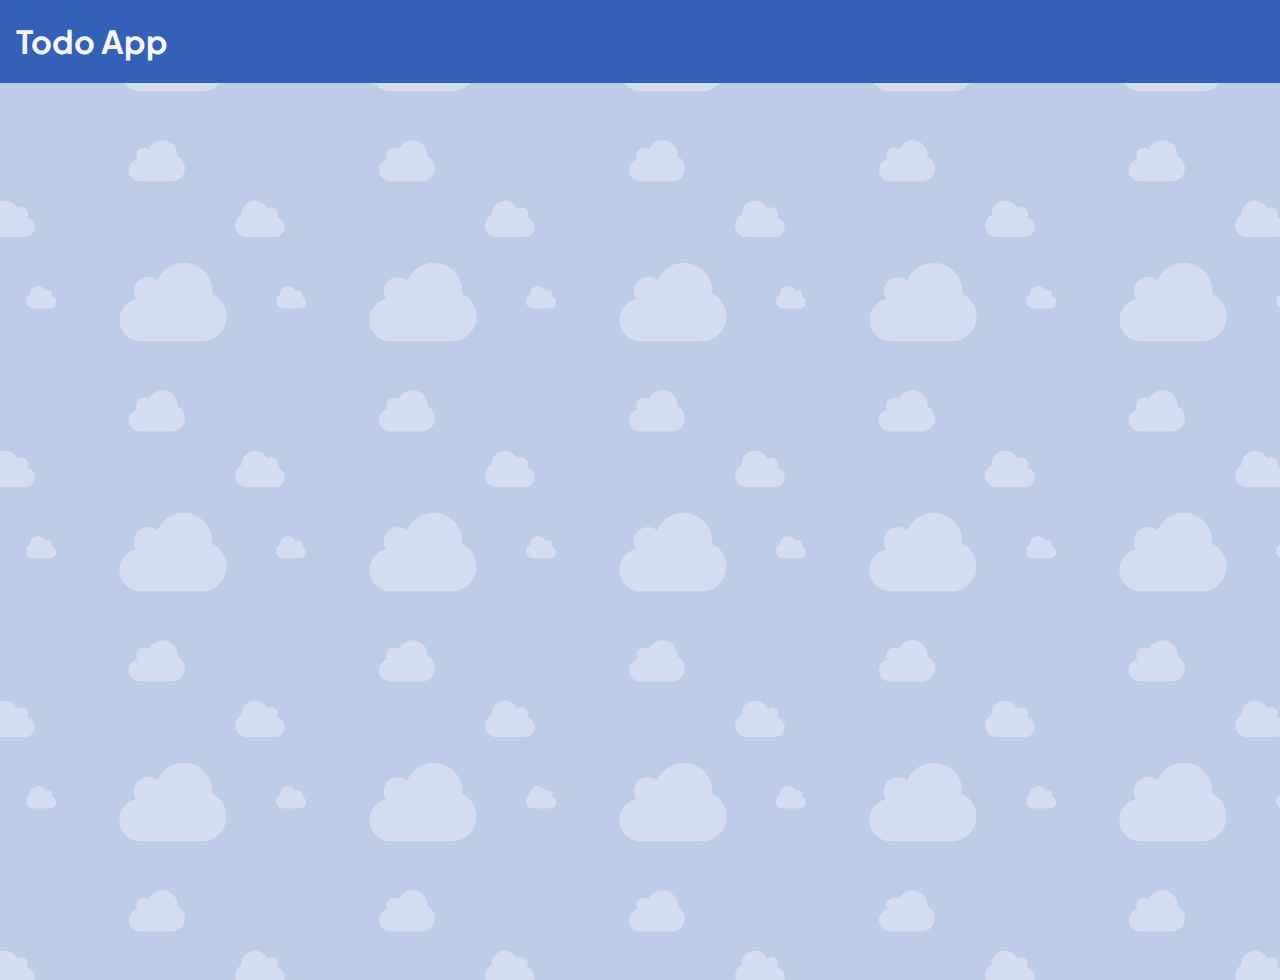
==== index.html @ d1610c2a "update" ====
<!DOCTYPE html>
<html lang="en">
<head>
  <meta charset="UTF-8">
  <meta http-equiv="X-UA-Compatible" content="IE=edge">
  <meta name="viewport" content="width=device-width, initial-scale=1.0">
  <title>To Do Application</title>
  <link rel="stylesheet" href="./style.css">
</head>
<body>

    <header class="header">
        <h1>Todo App</h1>
    </header>
    
    <div id="card-container">

    </div>

    <button id="add-card" >

    </button>

</body>
<script src="./model.js"></script>
<script src="./script.js"></script>
</html>
---- style.css ----
@import url('https://fonts.googleapis.com/css2?family=Plus+Jakarta+Sans:ital,wght@0,300;0,500;0,600;0,700;1,300&display=swap');


html,
body {
    margin: 0px;
    padding: 0px;
    height: 100%;
    width: 100%;
    font-family: 'Plus Jakarta Sans', sans-serif;
}

.header {
    position: fixed;
    top: 0px;
    /* border-radius: 0px 0px 8px 8px; */
    width: 100%;
    background-color: rgb(50, 97, 183);
    color: whitesmoke;
    padding-left: 16px;
}

#card-container {
    padding-top: 80px;
    background-image: url(./assets/tile_background.png);
    height: 100%;
    overflow: auto;
}

.card {
    border-radius: 16px;
    margin: 16px;
    padding: 8px;
    box-shadow: -11px 2px 14px -5px rgba(0, 0, 0, 0.82);
    -webkit-box-shadow: -11px 9px 14px -5px rgba(0, 0, 0, 0.82);
    -moz-box-shadow: -11px 9px 14px -5px rgba(0, 0, 0, 0.82);    
}

.card p:first-letter{
    text-transform: uppercase;
}


.tags{
    display: inline-block;
    margin: 8px;
    padding: 8px;
    background-color: rgba(0, 0, 0, 0.377);
    color: white;
    border-radius: 16px;
}

.trash-btn{
    background-image: url(./assets/trash-can-solid.svg);
    background-size: contain;
    background-repeat: no-repeat;
    width: 24px;
    height: 24px;
    border: none;
    background-color: transparent;
}

.done-btn{
    float: right;
    margin-right: 32px;
    background-image: url(./assets/circle-check-solid.svg);
    background-size: contain;
    background-repeat: no-repeat;
    width: 32px;
    height: 32px;
    border: none;
    background-color: transparent;
}

#add-card{
    position: fixed;
    bottom: 16px;
    right: 16px;
    background-image: url(./assets/circle-plus-solid.svg);
    background-size: contain;
    background-repeat: no-repeat;
    width: 36px;
    height: 36px;
    border: none;
    background-color: transparent;
    
}

.div-sep{
    height: 2px;
    margin-bottom: 8px;
}

.tags:hover{
    background-color: rgba(8, 3, 3, 0.537);
}

@media screen and (min-width: 750px) {
    #card-container {
        display: grid;
        grid-template-columns: repeat(3, 1fr);
    }

    .card{
        height: fit-content;
    }

    #add-card{
        height: 52px;
        width: 52px;
    }

    .done-btn{
        margin: 4px;
    }

    .trash-btn{
        margin: 4px;
    }

    button{
        cursor: pointer;
    }
    
}
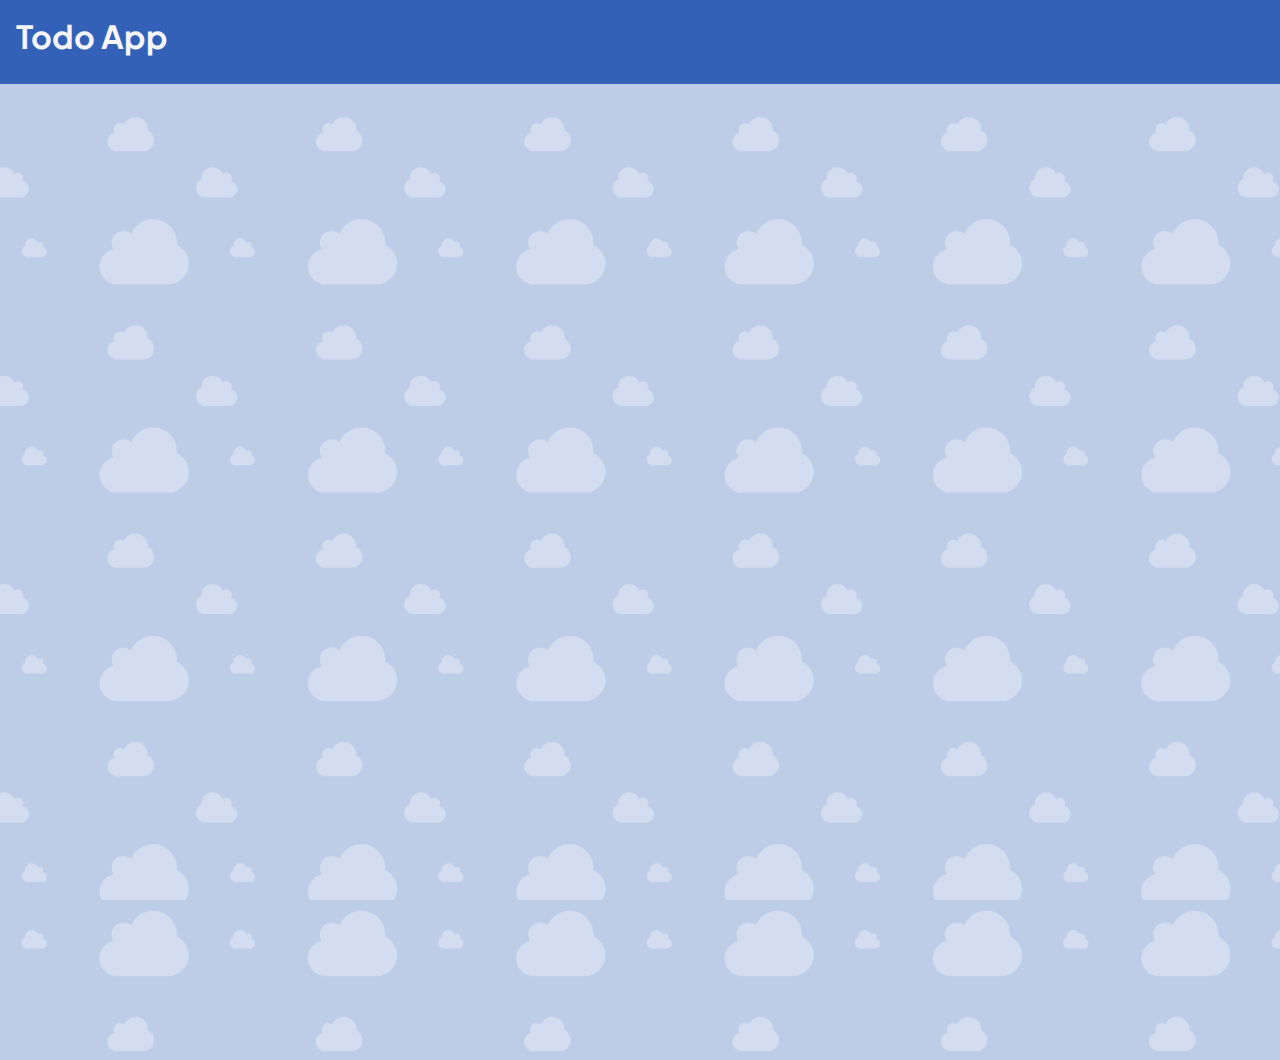
==== commit e298d084: "upload" ====
--- a/index.html
+++ b/index.html
@@ -10,7 +10,9 @@
 <body>
 
     <header class="header">
-        <h1>Todo App</h1>
+        <strong class="header-title">Todo App</strong>
+        <button class="header-btn-up"></button>
+
     </header>
     
     <div id="card-container">
--- a/style.css
+++ b/style.css
@@ -8,6 +8,29 @@
     height: 100%;
     width: 100%;
     font-family: 'Plus Jakarta Sans', sans-serif;
+    background-image: url(./assets/tile_background.png);
+    background-size: cover;
+}
+
+.header-title{
+    font-size: xx-large;
+    display: inline-block;
+    padding: 16px;
+}
+
+.header-btn-up{
+    float: right;
+    margin: 24px;
+    background-image: url(./assets/reloading.svg);
+    height: 36px;
+    width: 36px;
+    background-color: transparent;
+    border: none;
+    background-size: contain;
+}
+
+p {
+    color: #313131;
 }
 
 .header {
@@ -17,14 +40,13 @@
     width: 100%;
     background-color: rgb(50, 97, 183);
     color: whitesmoke;
-    padding-left: 16px;
 }
 
 #card-container {
-    padding-top: 80px;
-    background-image: url(./assets/tile_background.png);
+    padding-top: 90px;
+    padding-bottom: 70px;
     height: 100%;
-    overflow: auto;
+    scroll-behavior:smooth;
 }
 
 .card {
@@ -52,6 +74,8 @@
 
 .trash-btn{
     background-image: url(./assets/trash-can-solid.svg);
+    margin-left: 32px;
+    bottom: 8px;
     background-size: contain;
     background-repeat: no-repeat;
     width: 24px;
@@ -75,12 +99,12 @@
 #add-card{
     position: fixed;
     bottom: 16px;
-    right: 16px;
+    right: 45%;
     background-image: url(./assets/circle-plus-solid.svg);
     background-size: contain;
     background-repeat: no-repeat;
-    width: 36px;
-    height: 36px;
+    width: 42px;
+    height: 42px;
     border: none;
     background-color: transparent;
     
@@ -121,5 +145,19 @@
     button{
         cursor: pointer;
     }
+
+    #add-card{
+        position: fixed;
+        bottom: 16px;
+        right: 16px;
+        background-image: url(./assets/circle-plus-solid.svg);
+        background-size: contain;
+        background-repeat: no-repeat;
+        width: 36px;
+        height: 36px;
+        border: none;
+        background-color: transparent;
+        
+    }
     
 }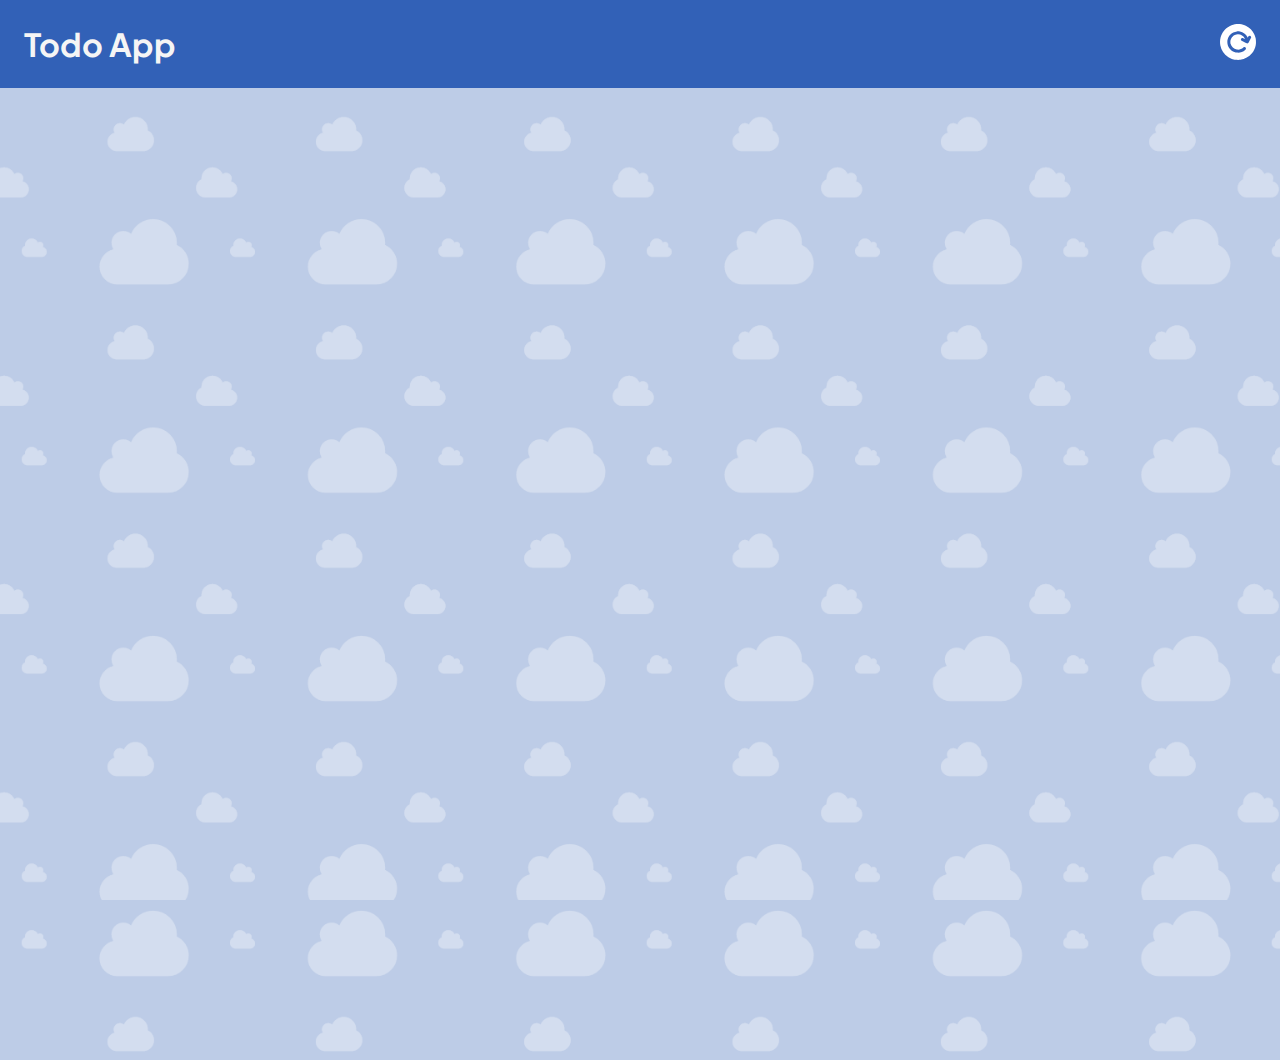
==== commit fab9f74f: "update" ====
--- a/index.html
+++ b/index.html
@@ -11,8 +11,8 @@
 
     <header class="header">
         <strong class="header-title">Todo App</strong>
-        <button class="header-btn-up"></button>
-
+        <img id="loader" style="display: none;" src="./assets/loader.gif" width="30px" alt="">
+        <button id="refresh-btn" onclick="loadApp()"></button>
     </header>
     
     <div id="card-container">
@@ -25,5 +25,5 @@
 
 </body>
 <script src="./model.js"></script>
-<script src="./script.js"></script>
-</html>+<script src="./main.js"></script>
+</html> 
--- a/style.css
+++ b/style.css
@@ -12,13 +12,14 @@
     background-size: cover;
 }
 
+
 .header-title{
     font-size: xx-large;
     display: inline-block;
-    padding: 16px;
+    margin: 24px;
 }
 
-.header-btn-up{
+#refresh-btn{
     float: right;
     margin: 24px;
     background-image: url(./assets/reloading.svg);
@@ -27,6 +28,14 @@
     background-color: transparent;
     border: none;
     background-size: contain;
+    filter:  brightness(0) invert(1);
+}
+
+#loader{
+    float: right;
+    margin: 24px;
+    height: 36px;
+    width: 36px;
 }
 
 p {
@@ -40,6 +49,7 @@
     width: 100%;
     background-color: rgb(50, 97, 183);
     color: whitesmoke;
+    min-height: 84px;
 }
 
 #card-container {
@@ -99,7 +109,7 @@
 #add-card{
     position: fixed;
     bottom: 16px;
-    right: 45%;
+    right: 16px;
     background-image: url(./assets/circle-plus-solid.svg);
     background-size: contain;
     background-repeat: no-repeat;
@@ -129,9 +139,10 @@
         height: fit-content;
     }
 
-    #add-card{
-        height: 52px;
-        width: 52px;
+  #add-card{
+        height: 60px !important;
+        width: 60px !important;
+        background-size: contain;
     }
 
     .done-btn{
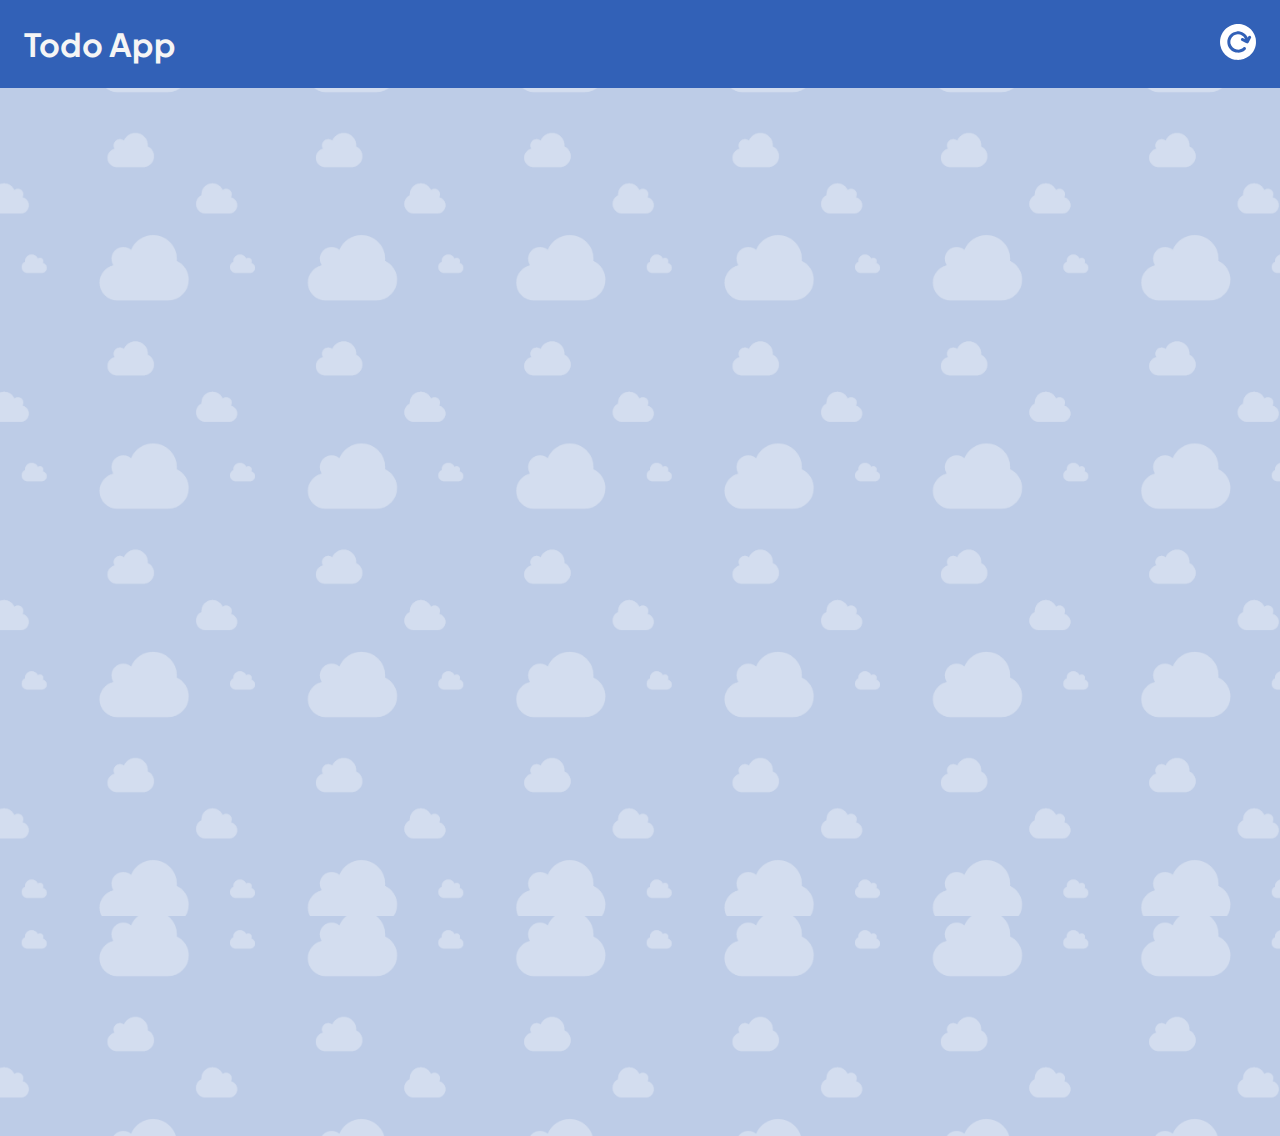
==== commit 3ac714d4: "upload" ====
--- a/index.html
+++ b/index.html
@@ -14,6 +14,12 @@
         <img id="loader" style="display: none;" src="./assets/loader.gif" width="30px" alt="">
         <button id="refresh-btn" onclick="loadApp()"></button>
     </header>
+    <div id="message-confirm"></div>
+      <div id="message-container">
+        <p>Sei sicuro di voler procedere?</p>
+        <button onclick="hideCallback()">no</button>
+        <button onclick="">si</button>
+      </div>
     
     <div id="card-container">
 
--- a/style.css
+++ b/style.css
@@ -13,13 +13,13 @@
 }
 
 
-.header-title{
+.header-title {
     font-size: xx-large;
     display: inline-block;
     margin: 24px;
 }
 
-#refresh-btn{
+#refresh-btn {
     float: right;
     margin: 24px;
     background-image: url(./assets/reloading.svg);
@@ -28,10 +28,10 @@
     background-color: transparent;
     border: none;
     background-size: contain;
-    filter:  brightness(0) invert(1);
-}
-
-#loader{
+    filter: brightness(0) invert(1);
+}
+
+#loader {
     float: right;
     margin: 24px;
     height: 36px;
@@ -50,14 +50,42 @@
     background-color: rgb(50, 97, 183);
     color: whitesmoke;
     min-height: 84px;
+    z-index: 3;
 }
 
 #card-container {
-    padding-top: 90px;
-    padding-bottom: 70px;
+    padding-top: 90px !important;
+    padding-bottom: 70px !important;
     height: 100%;
-    scroll-behavior:smooth;
-}
+    scroll-behavior: smooth;
+}
+
+.show-bg {
+    background-color: #31313175;
+    position: fixed;
+    width: 100%;
+    height: 100%;
+    z-index: 1;
+}
+
+.show-msg {
+    width: fit-content;
+    text-align: center;
+    background-color: rgb(50, 97, 183);
+    padding: 30px;
+    position: absolute;
+    left: 50%;
+    top: 50%;
+    -webkit-transform: translate(-50%, -50%);
+    transform: translate(-50%, -50%);
+    z-index: 2;
+}
+
+.hide{
+    display: none;
+}
+
+
 
 .card {
     border-radius: 16px;
@@ -65,15 +93,15 @@
     padding: 8px;
     box-shadow: -11px 2px 14px -5px rgba(0, 0, 0, 0.82);
     -webkit-box-shadow: -11px 9px 14px -5px rgba(0, 0, 0, 0.82);
-    -moz-box-shadow: -11px 9px 14px -5px rgba(0, 0, 0, 0.82);    
-}
-
-.card p:first-letter{
+    -moz-box-shadow: -11px 9px 14px -5px rgba(0, 0, 0, 0.82);
+}
+
+.card p:first-letter {
     text-transform: uppercase;
 }
 
 
-.tags{
+.tags {
     display: inline-block;
     margin: 8px;
     padding: 8px;
@@ -82,7 +110,7 @@
     border-radius: 16px;
 }
 
-.trash-btn{
+.trash-btn {
     background-image: url(./assets/trash-can-solid.svg);
     margin-left: 32px;
     bottom: 8px;
@@ -94,7 +122,7 @@
     background-color: transparent;
 }
 
-.done-btn{
+.done-btn {
     float: right;
     margin-right: 32px;
     background-image: url(./assets/circle-check-solid.svg);
@@ -106,7 +134,7 @@
     background-color: transparent;
 }
 
-#add-card{
+#add-card {
     position: fixed;
     bottom: 16px;
     right: 16px;
@@ -117,15 +145,15 @@
     height: 42px;
     border: none;
     background-color: transparent;
-    
-}
-
-.div-sep{
+
+}
+
+.div-sep {
     height: 2px;
     margin-bottom: 8px;
 }
 
-.tags:hover{
+.tags:hover {
     background-color: rgba(8, 3, 3, 0.537);
 }
 
@@ -135,29 +163,29 @@
         grid-template-columns: repeat(3, 1fr);
     }
 
-    .card{
+    .card {
         height: fit-content;
     }
 
-  #add-card{
+    #add-card {
         height: 60px !important;
         width: 60px !important;
         background-size: contain;
     }
 
-    .done-btn{
+    .done-btn {
         margin: 4px;
     }
 
-    .trash-btn{
+    .trash-btn {
         margin: 4px;
     }
 
-    button{
+    button {
         cursor: pointer;
     }
 
-    #add-card{
+    #add-card {
         position: fixed;
         bottom: 16px;
         right: 16px;
@@ -168,7 +196,7 @@
         height: 36px;
         border: none;
         background-color: transparent;
-        
-    }
-    
+
+    }
+
 }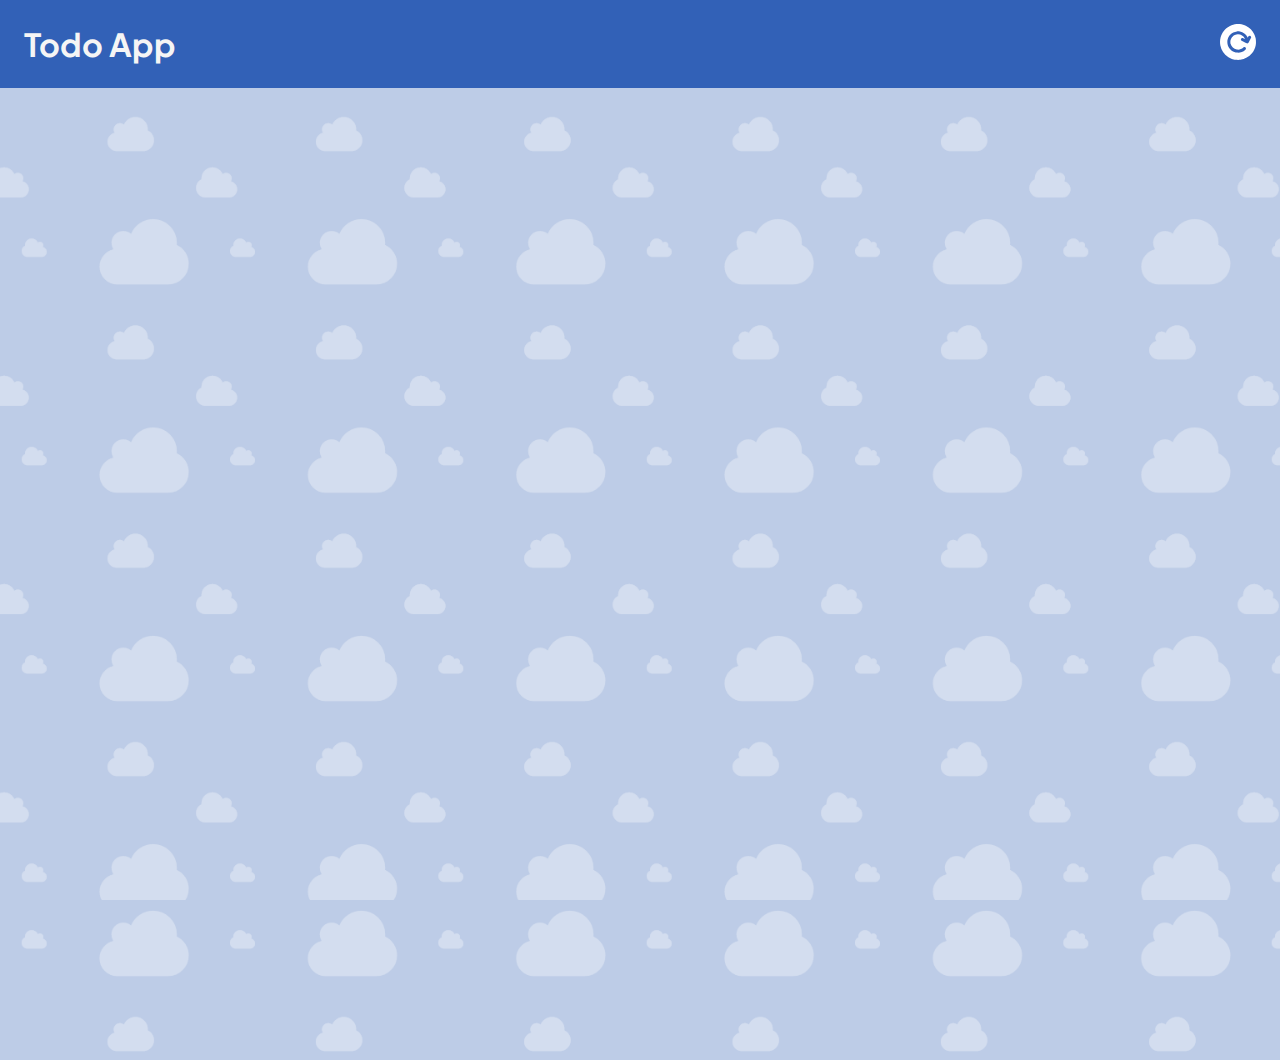
==== commit 743f665e: "upload" ====
--- a/index.html
+++ b/index.html
@@ -14,12 +14,6 @@
         <img id="loader" style="display: none;" src="./assets/loader.gif" width="30px" alt="">
         <button id="refresh-btn" onclick="loadApp()"></button>
     </header>
-    <div id="message-confirm"></div>
-      <div id="message-container">
-        <p>Sei sicuro di voler procedere?</p>
-        <button onclick="hideCallback()">no</button>
-        <button onclick="">si</button>
-      </div>
     
     <div id="card-container">
 
--- a/style.css
+++ b/style.css
@@ -54,37 +54,11 @@
 }
 
 #card-container {
-    padding-top: 90px !important;
-    padding-bottom: 70px !important;
+    padding-top: 90px;
+    padding-bottom: 70px;
     height: 100%;
     scroll-behavior: smooth;
 }
-
-.show-bg {
-    background-color: #31313175;
-    position: fixed;
-    width: 100%;
-    height: 100%;
-    z-index: 1;
-}
-
-.show-msg {
-    width: fit-content;
-    text-align: center;
-    background-color: rgb(50, 97, 183);
-    padding: 30px;
-    position: absolute;
-    left: 50%;
-    top: 50%;
-    -webkit-transform: translate(-50%, -50%);
-    transform: translate(-50%, -50%);
-    z-index: 2;
-}
-
-.hide{
-    display: none;
-}
-
 
 
 .card {
